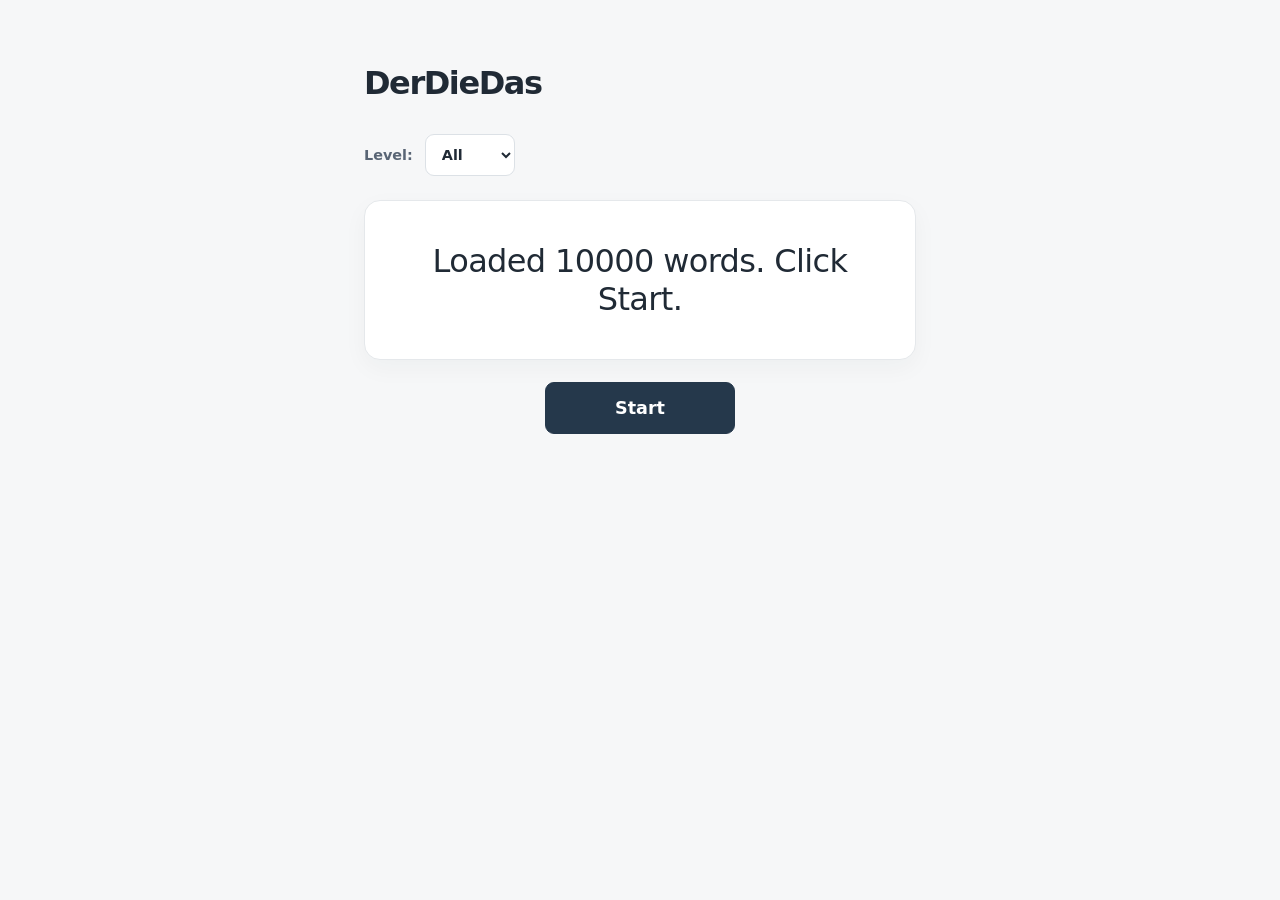
==== index.html @ 04eb0da1 "add favicon" ====
<!doctype html>
<html lang="en">
<head>
  <meta charset="UTF-8" />
  <meta name="viewport" content="width=device-width, initial-scale=1.0" />
  <link rel="apple-touch-icon" href="/apple-touch-icon.png">
  <link rel="icon" type="image/png" href="/favicon.ico">
  <meta name="apple-mobile-web-app-capable" content="yes">
  <meta name="apple-mobile-web-app-status-bar-style" content="default">
  <title>DerDieDas</title>
  <style>
    :root {
      color-scheme: light;
      font-family: "Avenir Next", Avenir, Inter, ui-sans-serif, system-ui, -apple-system, BlinkMacSystemFont, "Segoe UI", sans-serif;
      color: #202a35;
      background: #f6f7f8;
      font-synthesis: none;
      text-rendering: optimizeLegibility;
      -webkit-font-smoothing: antialiased;
      -moz-osx-font-smoothing: grayscale;
    }

    * {
      box-sizing: border-box;
    }

    body {
      max-width: 600px;
      margin: 0 auto;
      padding: 64px 24px;
    }

    h1 {
      margin: 0 0 32px;
      font-size: clamp(1.6rem, 5vw, 2rem);
      font-weight: 650;
      letter-spacing: -0.045em;
    }

    label {
      display: inline-flex;
      align-items: center;
      gap: 12px;
      color: #596575;
      font-size: 0.9rem;
      font-weight: 550;
    }

    .card {
      min-height: 160px;
      margin: 24px 0 18px;
      padding: 28px;
      border: 1px solid #e5e8eb;
      border-radius: 16px;
      background: #fff;
      box-shadow: 0 8px 24px rgb(31 45 61 / 4%);
      text-align: center;
      font-size: clamp(1.6rem, 6vw, 2rem);
      font-weight: 450;
      letter-spacing: -0.02em;
      display: flex;
      align-items: center;
      justify-content: center;
    }

    .word-display {
      position: relative;
      max-width: 100%;
    }

    .word-gender {
      position: absolute;
      right: 100%;
      width: 2em;
      margin-right: 0.3em;
      text-align: right;
    }

    button, select {
      min-height: 42px;
      border: 1px solid #dce1e6;
      border-radius: 9px;
      background: #fff;
      color: #202a35;
      font-size: 1rem;
      font: inherit;
      transition: border-color 150ms ease, background-color 150ms ease, transform 150ms ease;
    }

    select {
      padding: 8px 34px 8px 12px;
      cursor: pointer;
    }

    button {
      padding: 10px 17px;
      border-color: #25384b;
      background: #25384b;
      color: #fff;
      font-size: 0.95rem;
      font-weight: 600;
      cursor: pointer;
    }

    #mainBtn {
      display: block;
      margin: 22px auto 0;
      padding: 15px 26px;
      font-size: 1.1rem;
      width: 190px;
    }

    button:not(:disabled):hover {
      border-color: #172838;
      background: #172838;
      transform: translateY(-1px);
    }

    button:disabled {
      opacity: 0.55;
      cursor: not-allowed;
    }

    button:focus-visible, select:focus-visible {
      outline: 3px solid #8db9e8;
      outline-offset: 3px;
    }

    .small {
      margin-top: 18px;
      color: #77818d;
      font-size: 0.875rem;
      line-height: 1.5;
    }

    @media (max-width: 480px) {
      body {
        padding: 40px 20px;
      }

      h1 {
        margin-bottom: 26px;
      }

      .card {
        min-height: 140px;
      }
    }
  </style>
</head>
<body>
  <h1>DerDieDas</h1>

  <label>
    Level:
    <select id="levelFilter">
      <option value="all">All</option>
    </select>
  </label>

  <div class="card" id="card">Loading...</div>
  <p class="small" id="info"></p>
  <button id="mainBtn" disabled>Start</button>

  <script>
    let words = [];
    let currentWord = null;
    let showingGender = false;

    const card = document.getElementById("card");
    const info = document.getElementById("info");
    const mainBtn = document.getElementById("mainBtn");
    const levelFilter = document.getElementById("levelFilter");

    function parseCSV(csv) {
      const lines = csv.trim().split(/\r?\n/);
      return lines.map(line => {
        const parts = line.split(",").map(p => p.trim());
        return {
          word: parts[0] || "",
          gender: parts[1] || "",
          level: parts[2] || ""
        };
      }).filter(w => w.word).map((word, index, allWords) => ({
        ...word,
        rank: ((index + 1) / allWords.length) * 100
      }));
    }

    function formatWordRank(rank) {
      if (rank < 1) return "<1%";
      if (rank > 90) return ">90%";
      return `${rank.toFixed(0)}%`;
    }

    function populateLevelFilter() {
      const levels = [...new Set(words.map(w => w.level).filter(Boolean))].sort();
      levelFilter.innerHTML = `<option value="all">All</option>`;
      levels.forEach(level => {
        const opt = document.createElement("option");
        opt.value = level;
        opt.textContent = level;
        levelFilter.appendChild(opt);
      });
    }

    function getFilteredWords() {
      const level = levelFilter.value;
      return level === "all" ? words : words.filter(w => w.level === level);
    }

    function pickRandomWord() {
      const pool = getFilteredWords();
      if (pool.length === 0) return null;
      return pool[Math.floor(Math.random() * pool.length)];
    }

    function showNewWord() {
      currentWord = pickRandomWord();
      showingGender = false;

      if (!currentWord) {
        card.textContent = "No words match filter";
        info.textContent = "";
        mainBtn.textContent = "Next";
        return;
      }

      const gender = document.createElement("span");
      gender.className = "word-gender";
      const wordDisplay = document.createElement("span");
      wordDisplay.className = "word-display";
      const noun = document.createElement("span");
      noun.textContent = currentWord.word.charAt(0).toLocaleUpperCase("de-DE") + currentWord.word.slice(1);
      wordDisplay.append(gender, noun);
      card.replaceChildren(wordDisplay);
      info.textContent = `Level: ${currentWord.level} | Word rank: ${formatWordRank(currentWord.rank)}`;
      mainBtn.textContent = "Reveal gender";
    }

    function revealGender() {
      card.querySelector(".word-gender").textContent = currentWord.gender;
      mainBtn.textContent = "Next word";
      showingGender = true;
    }

    fetch("nouns_small.csv")
      .then(res => res.text())
      .then(text => {
        words = parseCSV(text);
        populateLevelFilter();
        card.textContent = `Loaded ${words.length} words. Click Start.`;
        mainBtn.disabled = false;
      })
      .catch(err => {
        card.textContent = "Could not load nouns_small.csv";
        info.textContent = err.message;
      });

    mainBtn.addEventListener("click", () => {
      if (!currentWord || showingGender) {
        showNewWord();
      } else {
        revealGender();
      }
    });

    levelFilter.addEventListener("change", () => {
      currentWord = null;
      showingGender = false;
      if (words.length) {
        card.textContent = "Filter changed. Click Start.";
        info.textContent = "";
        mainBtn.textContent = "Start";
      }
    });
  </script>
</body>
</html>
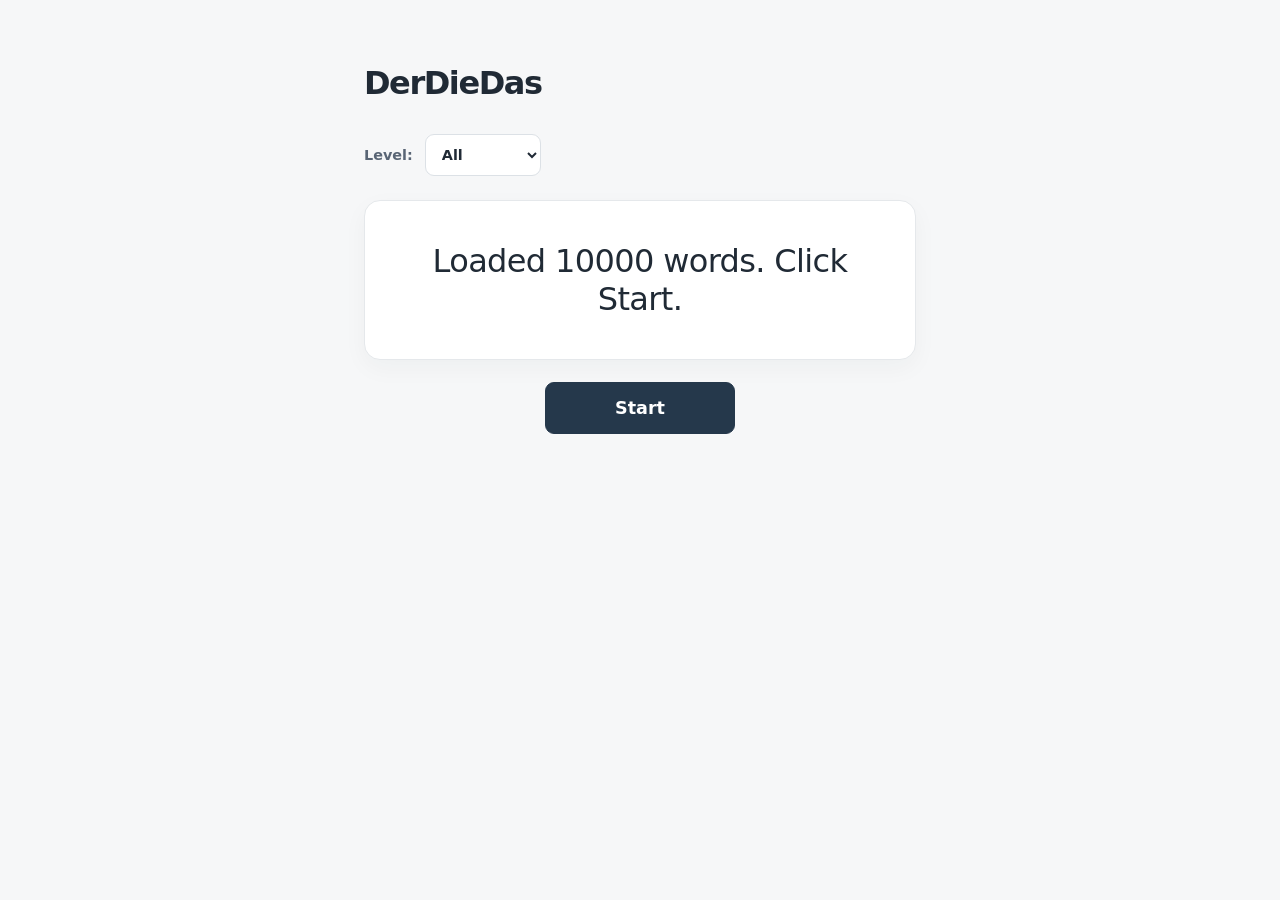
==== commit 0cf85b4d: "group A B C levels" ====
--- a/index.html
+++ b/index.html
@@ -110,6 +110,35 @@
       width: 190px;
     }
 
+    #sentences {
+      margin-top: 24px;
+      color: #89939e;
+      font-size: 0.9rem;
+    }
+
+    #sentences h2 {
+      margin: 0 0 8px;
+      color: #7d8995;
+      font-size: 0.95rem;
+      font-weight: 550;
+    }
+
+    #sentenceList {
+      display: grid;
+      gap: 8px;
+      margin: 0;
+      padding: 0;
+      list-style: none;
+    }
+
+    .sentence-item {
+      line-height: 1.55;
+    }
+
+    .sentence-word {
+      color: #596575;
+    }
+
     button:not(:disabled):hover {
       border-color: #172838;
       background: #172838;
@@ -161,16 +190,27 @@
   <div class="card" id="card">Loading...</div>
   <p class="small" id="info"></p>
   <button id="mainBtn" disabled>Start</button>
+  <section id="sentences" aria-labelledby="sentencesHeading" aria-live="polite" hidden>
+    <h2 id="sentencesHeading">Example sentences</h2>
+    <p class="small" id="sentenceStatus">Reveal gender to see example sentences.</p>
+    <ul id="sentenceList"></ul>
+  </section>
 
   <script>
+    const SENTENCE_API_URL = "https://green-fire-c072.orange-king-f185.workers.dev/sentences";
+
     let words = [];
     let currentWord = null;
     let showingGender = false;
+    let sentenceRequest = null;
 
     const card = document.getElementById("card");
     const info = document.getElementById("info");
     const mainBtn = document.getElementById("mainBtn");
     const levelFilter = document.getElementById("levelFilter");
+    const sentences = document.getElementById("sentences");
+    const sentenceStatus = document.getElementById("sentenceStatus");
+    const sentenceList = document.getElementById("sentenceList");
 
     function parseCSV(csv) {
       const lines = csv.trim().split(/\r?\n/);
@@ -193,8 +233,15 @@
       return `${rank.toFixed(0)}%`;
     }
 
+    function getLevelGroup(level) {
+      if (level === "A1" || level === "A2") return "A1/A2";
+      if (level === "B1" || level === "B2") return "B1/B2";
+      if (level === "C1" || level === "C2") return "C1/C2";
+      return level;
+    }
+
     function populateLevelFilter() {
-      const levels = [...new Set(words.map(w => w.level).filter(Boolean))].sort();
+      const levels = [...new Set(words.map(w => getLevelGroup(w.level)).filter(Boolean))].sort();
       levelFilter.innerHTML = `<option value="all">All</option>`;
       levels.forEach(level => {
         const opt = document.createElement("option");
@@ -206,7 +253,7 @@
 
     function getFilteredWords() {
       const level = levelFilter.value;
-      return level === "all" ? words : words.filter(w => w.level === level);
+      return level === "all" ? words : words.filter(w => getLevelGroup(w.level) === level);
     }
 
     function pickRandomWord() {
@@ -215,6 +262,76 @@
       return pool[Math.floor(Math.random() * pool.length)];
     }
 
+    function clearSentences(message, hide = true) {
+      if (sentenceRequest) {
+        sentenceRequest.abort();
+        sentenceRequest = null;
+      }
+      sentenceList.replaceChildren();
+      sentenceStatus.textContent = message;
+      sentences.hidden = hide;
+    }
+
+    function highlightWord(sentence, word) {
+      const escapedWord = word.replace(/[.*+?^${}()|[\]\\]/g, "\\$&");
+      const pattern = new RegExp(`(?<![\\p{L}\\p{N}_])${escapedWord}(?![\\p{L}\\p{N}_])`, "giu");
+      const fragment = document.createDocumentFragment();
+      let lastIndex = 0;
+
+      for (const match of sentence.matchAll(pattern)) {
+        fragment.appendChild(document.createTextNode(sentence.slice(lastIndex, match.index)));
+        const emphasis = document.createElement("span");
+        emphasis.className = "sentence-word";
+        emphasis.textContent = match[0];
+        fragment.appendChild(emphasis);
+        lastIndex = match.index + match[0].length;
+      }
+      fragment.appendChild(document.createTextNode(sentence.slice(lastIndex)));
+      return fragment;
+    }
+
+    async function loadSentences(word) {
+      clearSentences("Loading example sentences...", false);
+      if (!SENTENCE_API_URL) {
+        sentenceStatus.textContent = "Set SENTENCE_API_URL to your deployed Cloudflare Worker URL.";
+        return;
+      }
+
+      const request = new AbortController();
+      sentenceRequest = request;
+      const url = new URL(SENTENCE_API_URL);
+      url.searchParams.set("word", word);
+
+      try {
+        const response = await fetch(url, { signal: request.signal });
+        if (!response.ok) {
+          throw new Error(`Sentence request failed (${response.status}).`);
+        }
+        const data = await response.json();
+        if (sentenceRequest !== request) return;
+
+        const results = Array.isArray(data.sentences) ? data.sentences : [];
+        if (results.length === 0) {
+          sentenceStatus.textContent = "No example sentences found.";
+          return;
+        }
+
+        sentenceStatus.textContent = "";
+        results.forEach(result => {
+          const item = document.createElement("li");
+          item.className = "sentence-item";
+          item.appendChild(highlightWord(result.sentence, word));
+          sentenceList.appendChild(item);
+        });
+      } catch (err) {
+        if (err.name === "AbortError") return;
+        if (sentenceRequest !== request) return;
+        sentenceStatus.textContent = `Could not load example sentences: ${err.message}`;
+      } finally {
+        if (sentenceRequest === request) sentenceRequest = null;
+      }
+    }
+
     function showNewWord() {
       currentWord = pickRandomWord();
       showingGender = false;
@@ -223,6 +340,7 @@
         card.textContent = "No words match filter";
         info.textContent = "";
         mainBtn.textContent = "Next";
+        clearSentences("Reveal gender to see example sentences.");
         return;
       }
 
@@ -236,12 +354,14 @@
       card.replaceChildren(wordDisplay);
       info.textContent = `Level: ${currentWord.level} | Word rank: ${formatWordRank(currentWord.rank)}`;
       mainBtn.textContent = "Reveal gender";
+      clearSentences("Reveal gender to see example sentences.");
     }
 
     function revealGender() {
       card.querySelector(".word-gender").textContent = currentWord.gender;
       mainBtn.textContent = "Next word";
       showingGender = true;
+      loadSentences(currentWord.word.charAt(0).toLocaleUpperCase("de-DE") + currentWord.word.slice(1));
     }
 
     fetch("nouns_small.csv")
@@ -272,6 +392,7 @@
         card.textContent = "Filter changed. Click Start.";
         info.textContent = "";
         mainBtn.textContent = "Start";
+        clearSentences("Reveal gender to see example sentences.");
       }
     });
   </script>
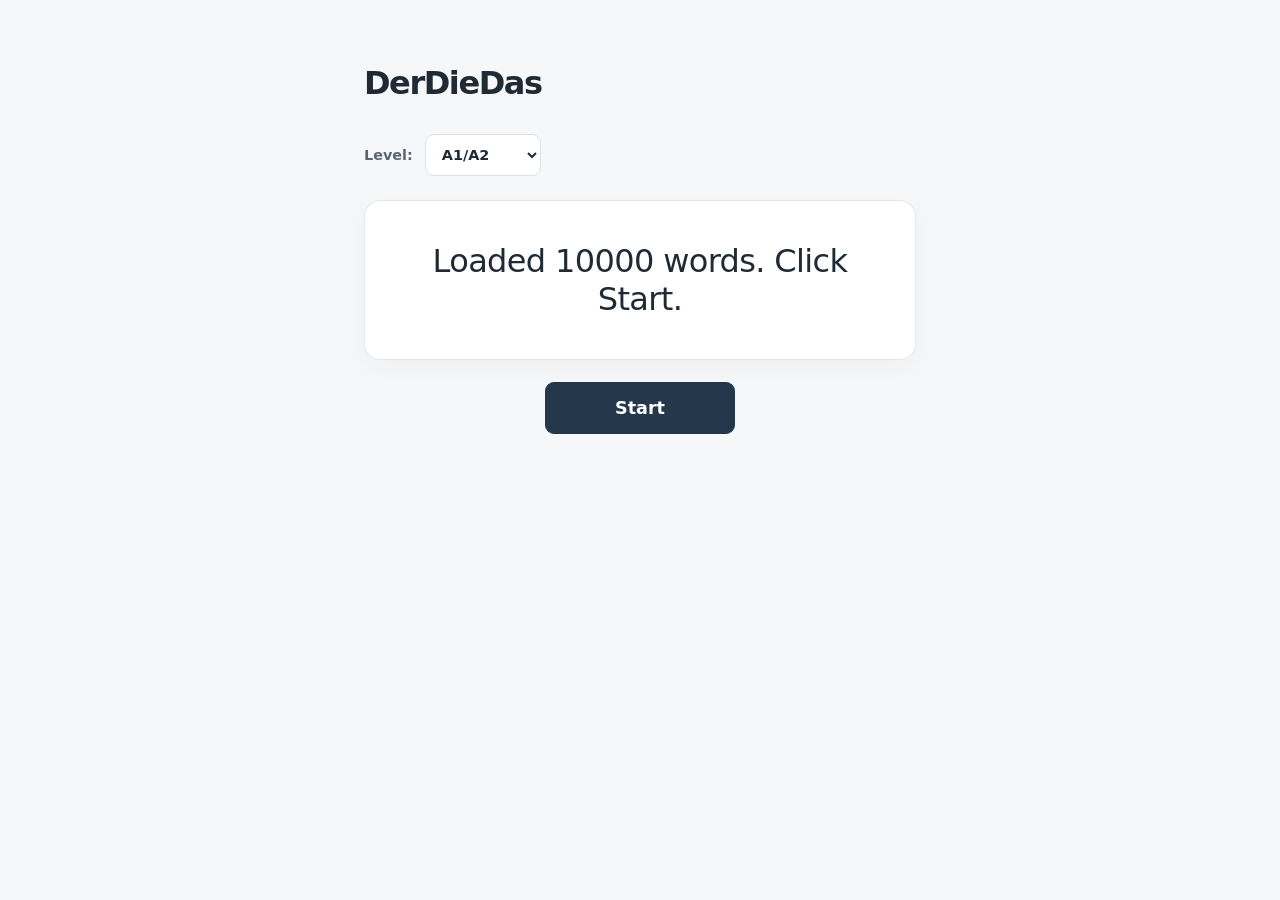
==== commit 734e4831: "start at A level" ====
--- a/index.html
+++ b/index.html
@@ -249,6 +249,7 @@
         opt.textContent = level;
         levelFilter.appendChild(opt);
       });
+      levelFilter.value = levels.includes("A1/A2") ? "A1/A2" : "all";
     }
 
     function getFilteredWords() {
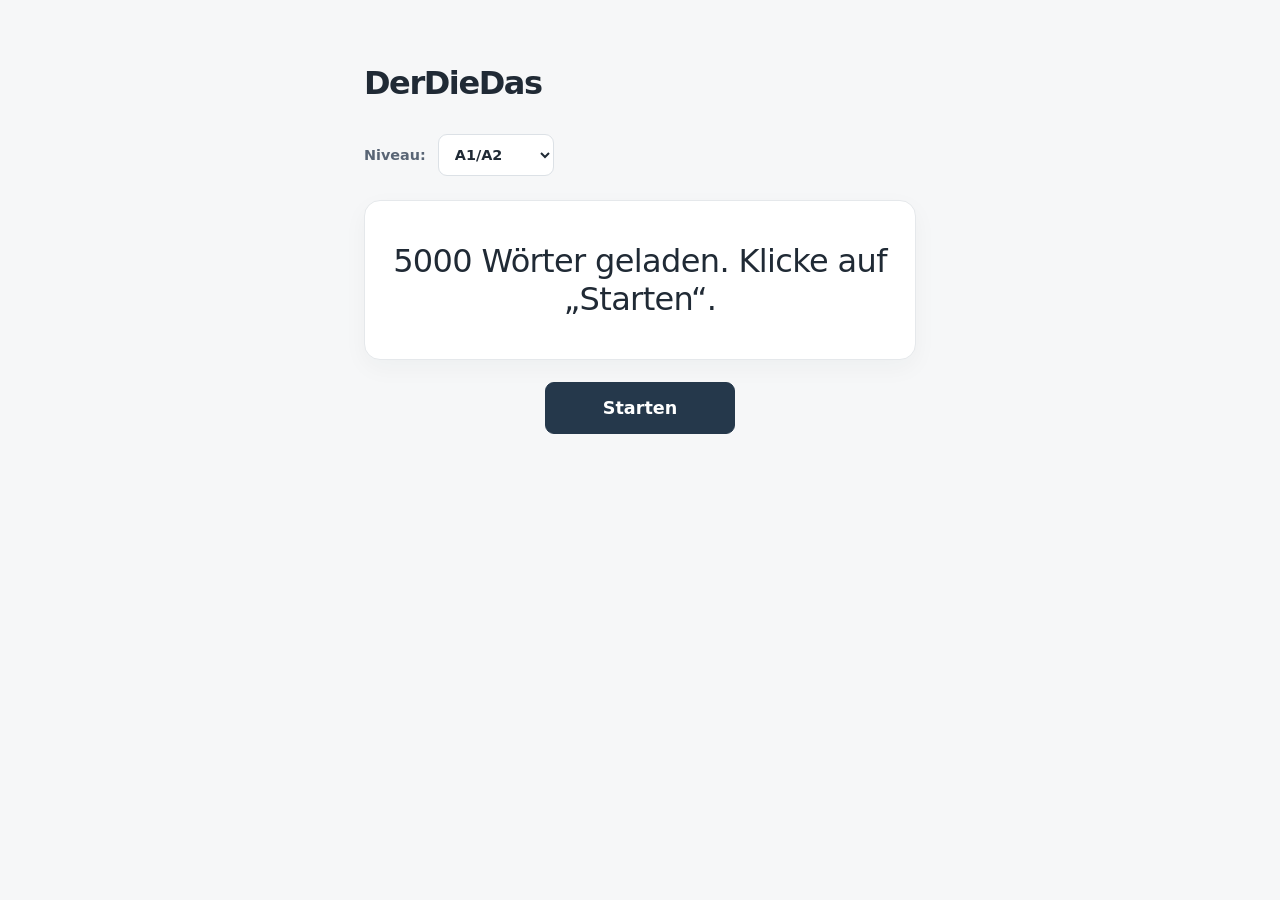
==== commit 7343a7b1: "language de" ====
--- a/index.html
+++ b/index.html
@@ -1,5 +1,5 @@
 <!doctype html>
-<html lang="en">
+<html lang="de">
 <head>
   <meta charset="UTF-8" />
   <meta name="viewport" content="width=device-width, initial-scale=1.0" />
@@ -181,18 +181,18 @@
   <h1>DerDieDas</h1>
 
   <label>
-    Level:
+    Niveau:
     <select id="levelFilter">
-      <option value="all">All</option>
+      <option value="all">Alle</option>
     </select>
   </label>
 
-  <div class="card" id="card">Loading...</div>
+  <div class="card" id="card">Wird geladen …</div>
   <p class="small" id="info"></p>
-  <button id="mainBtn" disabled>Start</button>
+  <button id="mainBtn" disabled>Starten</button>
   <section id="sentences" aria-labelledby="sentencesHeading" aria-live="polite" hidden>
-    <h2 id="sentencesHeading">Example sentences</h2>
-    <p class="small" id="sentenceStatus">Reveal gender to see example sentences.</p>
+    <h2 id="sentencesHeading">Beispielsätze</h2>
+    <p class="small" id="sentenceStatus">Zeige den Artikel an, um Beispielsätze zu sehen.</p>
     <ul id="sentenceList"></ul>
   </section>
 
@@ -202,7 +202,7 @@
     let words = [];
     let currentWord = null;
     let showingGender = false;
-    let sentenceRequest = null;
+    let sentenceRequestId = 0;
 
     const card = document.getElementById("card");
     const info = document.getElementById("info");
@@ -242,7 +242,7 @@
 
     function populateLevelFilter() {
       const levels = [...new Set(words.map(w => getLevelGroup(w.level)).filter(Boolean))].sort();
-      levelFilter.innerHTML = `<option value="all">All</option>`;
+      levelFilter.innerHTML = `<option value="all">Alle</option>`;
       levels.forEach(level => {
         const opt = document.createElement("option");
         opt.value = level;
@@ -264,10 +264,7 @@
     }
 
     function clearSentences(message, hide = true) {
-      if (sentenceRequest) {
-        sentenceRequest.abort();
-        sentenceRequest = null;
-      }
+      sentenceRequestId += 1;
       sentenceList.replaceChildren();
       sentenceStatus.textContent = message;
       sentences.hidden = hide;
@@ -292,28 +289,27 @@
     }
 
     async function loadSentences(word) {
-      clearSentences("Loading example sentences...", false);
+      const requestId = ++sentenceRequestId;
+      sentenceStatus.textContent = "Beispielsätze werden geladen …";
       if (!SENTENCE_API_URL) {
-        sentenceStatus.textContent = "Set SENTENCE_API_URL to your deployed Cloudflare Worker URL.";
+        sentenceStatus.textContent = "Die Beispielsätze sind derzeit nicht verfügbar.";
         return;
       }
 
-      const request = new AbortController();
-      sentenceRequest = request;
       const url = new URL(SENTENCE_API_URL);
       url.searchParams.set("word", word);
 
       try {
-        const response = await fetch(url, { signal: request.signal });
+        const response = await fetch(url);
         if (!response.ok) {
           throw new Error(`Sentence request failed (${response.status}).`);
         }
         const data = await response.json();
-        if (sentenceRequest !== request) return;
+        if (sentenceRequestId !== requestId) return;
 
         const results = Array.isArray(data.sentences) ? data.sentences : [];
         if (results.length === 0) {
-          sentenceStatus.textContent = "No example sentences found.";
+          sentenceStatus.textContent = "Keine Beispielsätze gefunden.";
           return;
         }
 
@@ -325,11 +321,9 @@
           sentenceList.appendChild(item);
         });
       } catch (err) {
-        if (err.name === "AbortError") return;
-        if (sentenceRequest !== request) return;
-        sentenceStatus.textContent = `Could not load example sentences: ${err.message}`;
-      } finally {
-        if (sentenceRequest === request) sentenceRequest = null;
+        if (sentenceRequestId !== requestId) return;
+        console.error("Beispielsätze konnten nicht geladen werden.", err);
+        sentenceStatus.textContent = "Beispielsätze konnten nicht geladen werden.";
       }
     }
 
@@ -338,10 +332,10 @@
       showingGender = false;
 
       if (!currentWord) {
-        card.textContent = "No words match filter";
+        card.textContent = "Keine Wörter entsprechen diesem Filter.";
         info.textContent = "";
-        mainBtn.textContent = "Next";
-        clearSentences("Reveal gender to see example sentences.");
+        mainBtn.textContent = "Weiter";
+        clearSentences("Zeige den Artikel an, um Beispielsätze zu sehen.");
         return;
       }
 
@@ -353,16 +347,17 @@
       noun.textContent = currentWord.word.charAt(0).toLocaleUpperCase("de-DE") + currentWord.word.slice(1);
       wordDisplay.append(gender, noun);
       card.replaceChildren(wordDisplay);
-      info.textContent = `Level: ${currentWord.level} | Word rank: ${formatWordRank(currentWord.rank)}`;
-      mainBtn.textContent = "Reveal gender";
-      clearSentences("Reveal gender to see example sentences.");
+      info.textContent = `Niveau: ${currentWord.level} | Wort-Rang: ${formatWordRank(currentWord.rank)}`;
+      mainBtn.textContent = "Artikel anzeigen";
+      clearSentences("Zeige den Artikel an, um Beispielsätze zu sehen.");
+      loadSentences(currentWord.word.charAt(0).toLocaleUpperCase("de-DE") + currentWord.word.slice(1));
     }
 
     function revealGender() {
       card.querySelector(".word-gender").textContent = currentWord.gender;
-      mainBtn.textContent = "Next word";
+      mainBtn.textContent = "Nächstes Wort";
       showingGender = true;
-      loadSentences(currentWord.word.charAt(0).toLocaleUpperCase("de-DE") + currentWord.word.slice(1));
+      sentences.hidden = false;
     }
 
     fetch("nouns_small.csv")
@@ -370,12 +365,13 @@
       .then(text => {
         words = parseCSV(text);
         populateLevelFilter();
-        card.textContent = `Loaded ${words.length} words. Click Start.`;
+        card.textContent = `${words.length} Wörter geladen. Klicke auf „Starten“.`;
         mainBtn.disabled = false;
       })
       .catch(err => {
-        card.textContent = "Could not load nouns_small.csv";
-        info.textContent = err.message;
+        console.error("Die Wortliste konnte nicht geladen werden.", err);
+        card.textContent = "Die Wortliste konnte nicht geladen werden.";
+        info.textContent = "";
       });
 
     mainBtn.addEventListener("click", () => {
@@ -390,10 +386,10 @@
       currentWord = null;
       showingGender = false;
       if (words.length) {
-        card.textContent = "Filter changed. Click Start.";
+        card.textContent = "Filter geändert. Klicke auf „Starten“.";
         info.textContent = "";
-        mainBtn.textContent = "Start";
-        clearSentences("Reveal gender to see example sentences.");
+        mainBtn.textContent = "Starten";
+        clearSentences("Zeige den Artikel an, um Beispielsätze zu sehen.");
       }
     });
   </script>
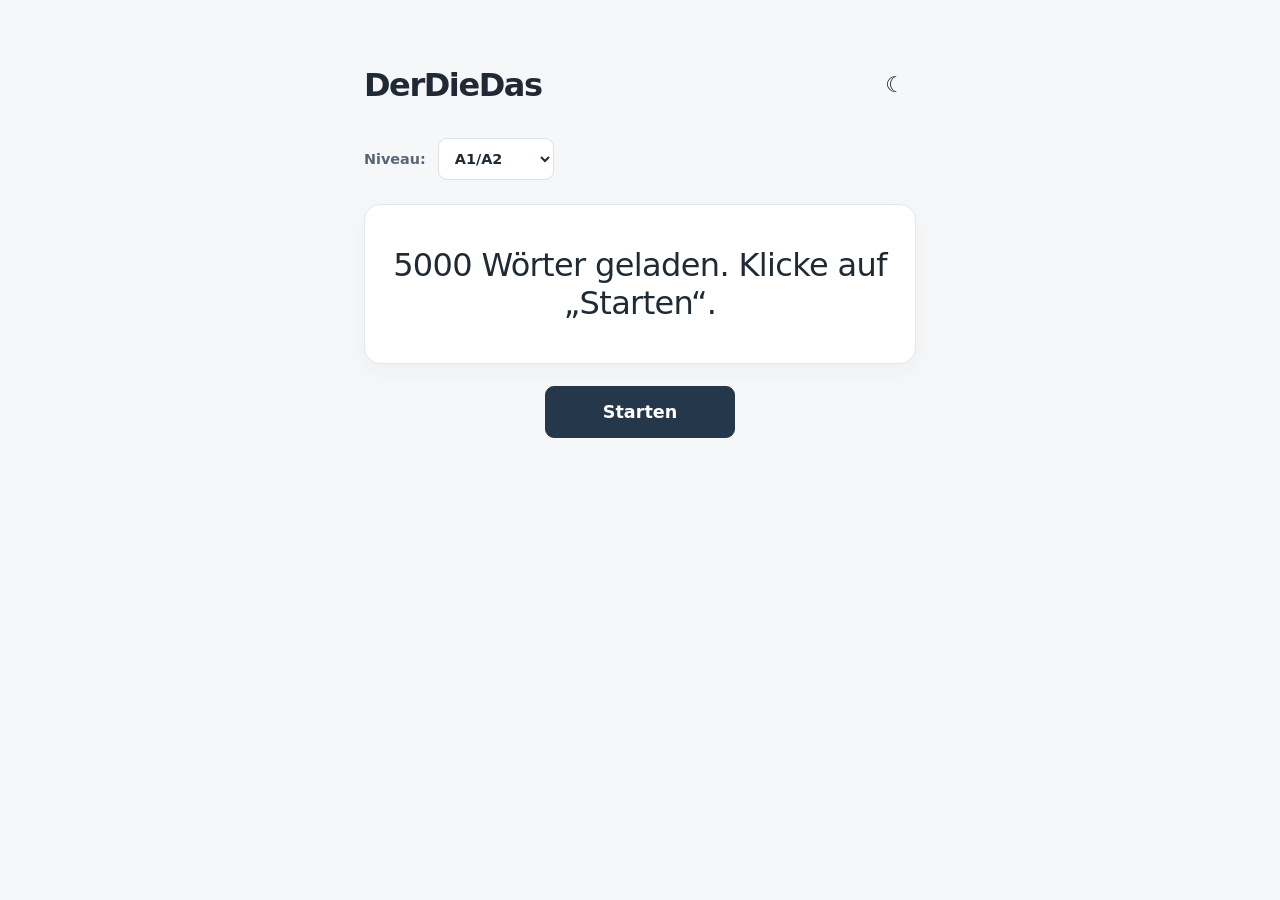
==== commit 672cabcb: "dark mode toggle" ====
--- a/index.html
+++ b/index.html
@@ -11,13 +11,41 @@
   <style>
     :root {
       color-scheme: light;
+      --page-bg: #f6f7f8;
+      --text: #202a35;
+      --muted: #596575;
+      --card-bg: #fff;
+      --card-border: #e5e8eb;
+      --control-border: #dce1e6;
+      --button-bg: #25384b;
+      --button-hover: #172838;
+      --sentences-muted: #89939e;
+      --sentences-heading: #7d8995;
+      --small-muted: #77818d;
+      --card-shadow: 0 8px 24px rgb(31 45 61 / 4%);
       font-family: "Avenir Next", Avenir, Inter, ui-sans-serif, system-ui, -apple-system, BlinkMacSystemFont, "Segoe UI", sans-serif;
-      color: #202a35;
-      background: #f6f7f8;
+      color: var(--text);
+      background: var(--page-bg);
       font-synthesis: none;
       text-rendering: optimizeLegibility;
       -webkit-font-smoothing: antialiased;
       -moz-osx-font-smoothing: grayscale;
+    }
+
+    :root[data-theme="dark"] {
+      color-scheme: dark;
+      --page-bg: #171b20;
+      --text: #e6eaf0;
+      --muted: #b0bac7;
+      --card-bg: #222830;
+      --card-border: #343d48;
+      --control-border: #414b58;
+      --button-bg: #3c536b;
+      --button-hover: #4b6682;
+      --sentences-muted: #a1acb9;
+      --sentences-heading: #b2bdc9;
+      --small-muted: #aab4c0;
+      --card-shadow: 0 8px 24px rgb(0 0 0 / 18%);
     }
 
     * {
@@ -37,11 +65,17 @@
       letter-spacing: -0.045em;
     }
 
+    .page-header {
+      display: flex;
+      align-items: center;
+      justify-content: space-between;
+    }
+
     label {
       display: inline-flex;
       align-items: center;
       gap: 12px;
-      color: #596575;
+      color: var(--muted);
       font-size: 0.9rem;
       font-weight: 550;
     }
@@ -50,10 +84,10 @@
       min-height: 160px;
       margin: 24px 0 18px;
       padding: 28px;
-      border: 1px solid #e5e8eb;
+      border: 1px solid var(--card-border);
       border-radius: 16px;
-      background: #fff;
-      box-shadow: 0 8px 24px rgb(31 45 61 / 4%);
+      background: var(--card-bg);
+      box-shadow: var(--card-shadow);
       text-align: center;
       font-size: clamp(1.6rem, 6vw, 2rem);
       font-weight: 450;
@@ -78,10 +112,10 @@
 
     button, select {
       min-height: 42px;
-      border: 1px solid #dce1e6;
+      border: 1px solid var(--control-border);
       border-radius: 9px;
-      background: #fff;
-      color: #202a35;
+      background: var(--card-bg);
+      color: var(--text);
       font-size: 1rem;
       font: inherit;
       transition: border-color 150ms ease, background-color 150ms ease, transform 150ms ease;
@@ -94,12 +128,24 @@
 
     button {
       padding: 10px 17px;
-      border-color: #25384b;
-      background: #25384b;
+      border-color: var(--button-bg);
+      background: var(--button-bg);
       color: #fff;
       font-size: 0.95rem;
       font-weight: 600;
       cursor: pointer;
+    }
+
+    .theme-toggle {
+      width: 42px;
+      height: 42px;
+      padding: 0;
+      margin-bottom: 32px;
+      border: 0;
+      background: transparent;
+      color: var(--text);
+      font-size: 1.35rem;
+      line-height: 1;
     }
 
     #mainBtn {
@@ -112,13 +158,13 @@
 
     #sentences {
       margin-top: 24px;
-      color: #89939e;
+      color: var(--sentences-muted);
       font-size: 0.9rem;
     }
 
     #sentences h2 {
       margin: 0 0 8px;
-      color: #7d8995;
+      color: var(--sentences-heading);
       font-size: 0.95rem;
       font-weight: 550;
     }
@@ -136,13 +182,19 @@
     }
 
     .sentence-word {
-      color: #596575;
+      color: var(--muted);
     }
 
     button:not(:disabled):hover {
-      border-color: #172838;
-      background: #172838;
+      border-color: var(--button-hover);
+      background: var(--button-hover);
       transform: translateY(-1px);
+    }
+
+    .theme-toggle:not(:disabled):hover {
+      border-color: transparent;
+      background: transparent;
+      transform: none;
     }
 
     button:disabled {
@@ -157,7 +209,7 @@
 
     .small {
       margin-top: 18px;
-      color: #77818d;
+      color: var(--small-muted);
       font-size: 0.875rem;
       line-height: 1.5;
     }
@@ -176,9 +228,16 @@
       }
     }
   </style>
+  <script>
+    document.documentElement.dataset.theme =
+      window.matchMedia("(prefers-color-scheme: dark)").matches ? "dark" : "light";
+  </script>
 </head>
 <body>
-  <h1>DerDieDas</h1>
+  <header class="page-header">
+    <h1>DerDieDas</h1>
+    <button class="theme-toggle" id="themeToggle" type="button" aria-label="Dunkles Design aktivieren" aria-pressed="false">☾</button>
+  </header>
 
   <label>
     Niveau:
@@ -207,10 +266,34 @@
     const card = document.getElementById("card");
     const info = document.getElementById("info");
     const mainBtn = document.getElementById("mainBtn");
+    const themeToggle = document.getElementById("themeToggle");
+    const colorScheme = window.matchMedia("(prefers-color-scheme: dark)");
     const levelFilter = document.getElementById("levelFilter");
     const sentences = document.getElementById("sentences");
     const sentenceStatus = document.getElementById("sentenceStatus");
     const sentenceList = document.getElementById("sentenceList");
+    let themeOverridden = false;
+
+    function updateThemeToggle() {
+      const isDark = document.documentElement.dataset.theme === "dark";
+      //themeToggle.textContent = isDark ? "☀" : "☾";
+      themeToggle.textContent = isDark ? "☼" : "☾";
+      themeToggle.setAttribute("aria-label", isDark ? "Helles Design aktivieren" : "Dunkles Design aktivieren");
+      themeToggle.setAttribute("aria-pressed", String(isDark));
+    }
+
+    themeToggle.addEventListener("click", () => {
+      themeOverridden = true;
+      document.documentElement.dataset.theme =
+        document.documentElement.dataset.theme === "dark" ? "light" : "dark";
+      updateThemeToggle();
+    });
+    colorScheme.addEventListener("change", event => {
+      if (themeOverridden) return;
+      document.documentElement.dataset.theme = event.matches ? "dark" : "light";
+      updateThemeToggle();
+    });
+    updateThemeToggle();
 
     function parseCSV(csv) {
       const lines = csv.trim().split(/\r?\n/);
